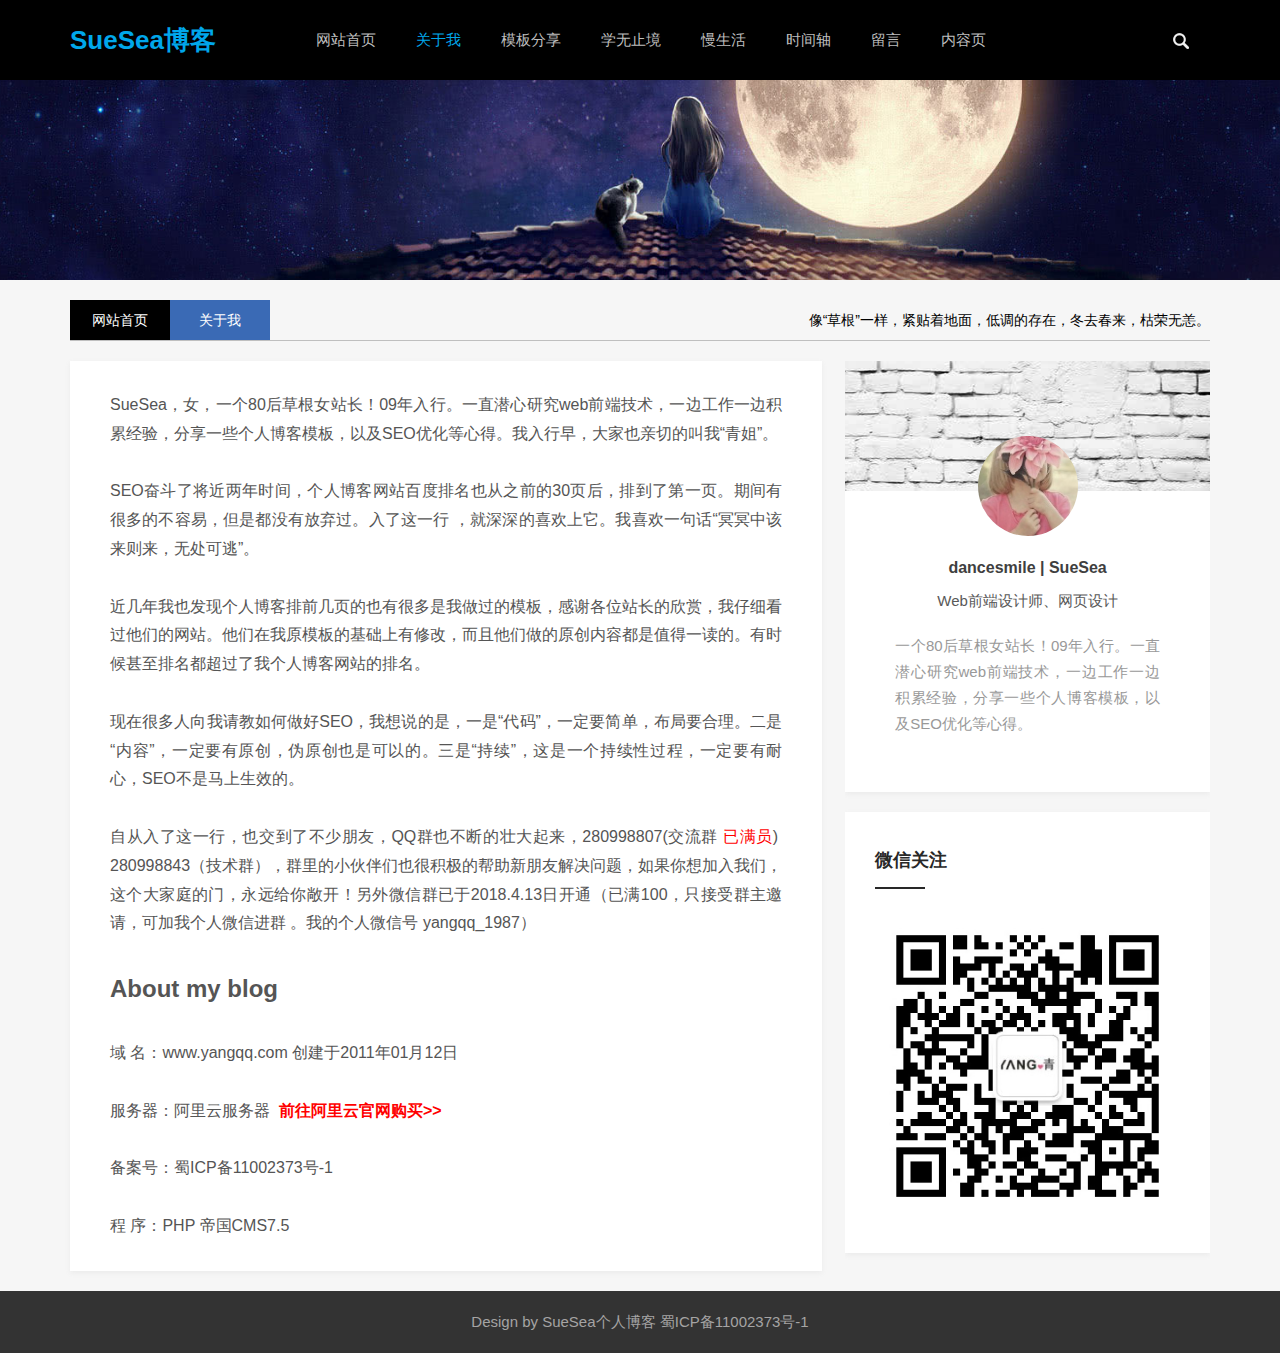
==== about.html @ 8c9ce77d "blog init" ====
<!doctype html>
<html>

<head>
    <meta charset="gbk">
    <title>������_SueSea���˲��� - һ��վ��webǰ�����֮·��Ů����Ա���˲�����վ</title>
    <meta name="keywords" content="���˲���,SueSea���˲���,���˲���ģ��,SueSea" />
    <meta name="description" content="SueSea���˲��ͣ���һ��վ��webǰ�����֮·��Ů����Ա������վ���ṩ���˲���ģ�������Դ���صĸ���ԭ����վ��" />
    <meta name="viewport" content="width=device-width, initial-scale=1.0">
    <link href="css/base.css" rel="stylesheet">
    <link href="css/index.css" rel="stylesheet">
    <link href="css/m.css" rel="stylesheet">
    <script src="js/jquery.min.js" type="text/javascript"></script>
    <script src="js/jquery.easyfader.min.js"></script>
    <script src="js/scrollReveal.js"></script>
    <script src="js/common.js"></script>
    <!--[if lt IE 9]>
<script src="js/modernizr.js"></script>
<![endif]-->
</head>

<body>
    <header>
        <!--menu begin-->
        <div class="menu">
            <nav class="nav" id="topnav">
                <h1 class="logo"><a href="http://suhhai.cn/">SueSea����</a></h1>
                <li><a href="index.html">��վ��ҳ</a> </li>
                <li><a href="about.html">������</a> </li>
                <li><a href="share.html">ģ�����</a>
                    <ul class="sub-nav">
                        <li><a href="share.html">���˲���ģ��</a></li>
                        <li><a href="share.html">����Html5ģ��</a></li>
                        <li><a href="share.html">��ҵ��վģ��</a></li>
                    </ul>
                </li>
                <li><a href="list.html">ѧ��ֹ��</a>
                    <ul class="sub-nav">
                        <li><a href="list.html">�ĵñʼ�</a></li>
                        <li><a href="list.html">CSS3|Html5</a></li>
                        <li><a href="list.html">��վ����</a></li>
                        <li><a href="list.html">�Ƽ�����</a></li>
                        <li><a href="list.html">JSʵ������</a></li>
                    </ul>
                </li>
                <li><a href="life.html">������</a>
                    <ul class="sub-nav">
                        <li><a href="life.html">�ռ�</a></li>
                        <li><a href="life.html">����</a></li>
                        <li><a href="life.html">��������</a></li>
                        <li><a href="life.html">������¼</a></li>
                    </ul>
                </li>
                <li><a href="time.html">ʱ����</a> </li>
                <li><a href="gbook.html">����</a> </li>
                <li><a href="info.html">����ҳ</a> </li>
                <!--search begin-->
                <div id="search_bar" class="search_bar">
                    <form id="searchform" action="[!--news.url--]e/search/index.php" method="post" name="searchform">
                        <input class="input" placeholder="���ѵ�ʲô��..." type="text" name="keyboard" id="keyboard">
                        <input type="hidden" name="show" value="title" />
                        <input type="hidden" name="tempid" value="1" />
                        <input type="hidden" name="tbname" value="news">
                        <input type="hidden" name="Submit" value="����" />
                        <span class="search_ico"></span>
                    </form>
                </div>
                <!--search end-->
            </nav>
        </div>
        <!--menu end-->
        <!--mnav begin-->
        <div id="mnav">
            <h2><a href="http://suhhai.cn/" class="mlogo">SueSea����</a><span class="navicon"></span></h2>
            <dl class="list_dl">
                <dt class="list_dt"> <a href="index.html">��վ��ҳ</a> </dt>
                <dt class="list_dt"> <a href="about.html">������</a> </dt>
                <dt class="list_dt"> <a href="#">ģ�����</a> </dt>
                <dd class="list_dd">
                    <ul>
                        <li><a href="share.html">���˲���ģ��</a></li>
                        <li><a href="share.html">����Html5ģ��</a></li>
                        <li><a href="share.html">��ҵ��վģ��</a></li>
                    </ul>
                </dd>
                <dt class="list_dt"> <a href="#">ѧ��ֹ��</a> </dt>
                <dd class="list_dd">
                    <ul>
                        <li><a href="list.html">�ĵñʼ�</a></li>
                        <li><a href="list.html">CSS3|Html5</a></li>
                        <li><a href="list.html">��վ����</a></li>
                        <li><a href="list.html">�Ƽ�����</a></li>
                        <li><a href="list.html">JSʵ������</a></li>
                    </ul>
                </dd>
                <dt class="list_dt"> <a href="#">������</a> </dt>
                <dd class="list_dd">
                    <ul>
                        <li><a href="life.html">�ռ�</a></li>
                        <li><a href="life.html">����</a></li>
                        <li><a href="life.html">��������</a></li>
                        <li><a href="life.html">������¼</a></li>
                    </ul>
                </dd>
                <dt class="list_dt"> <a href="time.html">ʱ����</a> </dt>
                <dt class="list_dt"> <a href="gbook.html">����</a> </dt>
            </dl>
        </div>
        <!--mnav end-->
    </header>
    <div class="pagebg ab"> </div>
    <div class="container">
        <h1 class="t_nav"><span>�񡰲ݸ���һ���������ŵ��棬�͵��Ĵ��ڣ���ȥ����������������</span><a href="/" class="n1">��վ��ҳ</a><a href="/" class="n2">������</a></h1>
        <div class="news_infos">
            <ul>
                <p>SueSea��Ů��һ��80��ݸ�Ůվ����09�����С�һֱǱ���о�webǰ�˼�����һ�߹���һ�߻��۾��飬����һЩ���˲���ģ�壬�Լ�SEO�Ż����ĵá��������磬���Ҳ���еĽ���&ldquo;���&rdquo;��<br />
                    <br /> SEO�ܶ��˽�������ʱ�䣬���˲�����վ�ٶ�����Ҳ��֮ǰ��30ҳ���ŵ��˵�һҳ���ڼ��кܶ�Ĳ����ף����Ƕ�û�з�������������һ�� ���������ϲ����������ϲ��һ�仰&ldquo;ڤڤ�и����������޴�����&rdquo;��<br />
                    <br /> ��������Ҳ���ָ��˲�����ǰ��ҳ��Ҳ�кܶ�����������ģ�壬��л��λվ�������ͣ�����ϸ�������ǵ���վ����������ԭģ��Ļ��������޸ģ�������������ԭ�����ݶ���ֵ��һ���ġ���ʱ�������������������Ҹ��˲�����վ��������
                    <br />
                    <br /> ���ںܶ�����������������SEO������˵���ǣ�һ��&ldquo;����&rdquo;��һ��Ҫ�򵥣�����Ҫ����������&ldquo;����&rdquo;��һ��Ҫ��ԭ����αԭ��Ҳ�ǿ��Եġ�����&ldquo;����&rdquo;������һ�������Թ��̣�һ��Ҫ�����ģ�SEO����������Ч�ġ�
                    <br />
                    <br /> �Դ�������һ�У�Ҳ�����˲������ѣ�QQȺҲ���ϵ�׳��������280998807(����Ⱥ <span style="color:#FF0000;">����Ա</span>)&nbsp; 280998843������Ⱥ����Ⱥ���С�����Ҳ�ܻ����İ��������ѽ�����⣬�������������ǣ�������ͥ���ţ���Զ���㳨��������΢��Ⱥ����2018.4.13�տ�ͨ������100��ֻ����Ⱥ�����룬�ɼ��Ҹ���΢�Ž�Ⱥ ���ҵĸ���΢�ź� yangqq_1987��</p>
                <br />
                <h2>About my blog</h2>
                &nbsp;
                <p>�� ����www.yangqq.com ������2011��01��12��&nbsp;</p>
                <br />
                <p>�������������Ʒ�����&nbsp;&nbsp;<a href="https://promotion.aliyun.com/ntms/act/ambassador/sharetouser.html?userCode=8smrzoqa&amp;productCode=vm" target="_blank"><span style="color:#FF0000;"><strong>ǰ�������ƹ�������&gt;&gt;</strong></span></a></p>
                <br />
                <p>�����ţ���ICP��11002373��-1</p>
                <br />
                <p>�� ��PHP �۹�CMS7.5</p>
            </ul>
        </div>
        <div class="sidebar">
            <div class="about">
                <p class="avatar"> <img src="images/avatar.jpg" alt=""> </p>
                <p class="abname">dancesmile | SueSea</p>
                <p class="abposition">Webǰ�����ʦ����ҳ���</p>
                <p class="abtext"> һ��80��ݸ�Ůվ����09�����С�һֱǱ���о�webǰ�˼�����һ�߹���һ�߻��۾��飬����һЩ���˲���ģ�壬�Լ�SEO�Ż����ĵá� </p>
            </div>
            <div class="weixin">
                <h2 class="hometitle">΢�Ź�ע</h2>
                <ul>
                    <img src="images/wx.jpg">
                </ul>
            </div>
        </div>
    </div>
    <footer>
        <p>Design by <a href="http://suhhai.cn/" target="_blank">SueSea���˲���</a> <a href="/">��ICP��11002373��-1</a></p>
    </footer>
    <a href="#" class="cd-top">Top</a>
</body>

</html>
---- css/base.css ----
@charset "gb2312";
/* css */
* { margin: 0; padding: 0 }
body { font: 15px "Microsoft YaHei", Arial, Helvetica, sans-serif; color: #555; background-color: #f6f6f6; line-height: 1.5;  }
img { border: 0; display: block }
ul, li { list-style: none; }
a { text-decoration: none; color: #555 }
a:hover { text-decoration: none; color: #00A7EB; }
.clear { clear: both; }
.blank { height: 20px; overflow: hidden; width: 100%; margin: auto; clear: both }
.blank100 { height: 100px; overflow: hidden; width: 100%; margin: auto; clear: both }
.f_l { float: left }
.f_r { float: right }
.mt20 { margin-top: 20px }
header { width: 100%; background: rgba(255,255,255,1); }
article { width: 1140px; margin: 100px auto 0; overflow: hidden }
.tophead { width: 1200px; margin: 0 auto 10px; overflow: hidden; }
header { position: fixed; top: 0; z-index: 99999 }
.container { width: 1140px; margin: 20px auto }
/*nav*/
.logo { float: left; margin-right: 80px; font-size: 26px; }
.logo a { color: #00A7EB }
.menu { height: 80px; line-height: 80px; width: 100%; background-color: #000; }
.nav { height: 80px; width: 1140px; margin: 0 auto; }
.nav li { float: left; position: relative; }
.nav li a { color: #bdbdbd; padding: 0 20px; display: inline-block; }
.nav li a:hover { color: #fff; }
.nav li .sub-nav { position: absolute; top: 80px; width: 200px; background: #FFF; left: -20px; display: none; }
.nav li .sub-nav li { clear: left; height: 35px; line-height: 35px; position: relative; width: 200px; padding: 5px 20px }
.nav li .sub-nav li a { font-size: 15px; font-weight: 400; color: #404040; line-height: 28px; }
.nav li .sub-nav li a:hover { color: #000; border-left: 2px solid #000; }
#topnav_current { color: #00A7EB; }
/*search*/
.search_bar { position: relative; margin-top: 10px; width: 0%; min-width: 60px; height: 60px; float: right; overflow: hidden; -webkit-transition: width 0.3s; -moz-transition: width 0.3s; transition: width 0.3s; -webkit-backface-visibility: hidden; }
.input { position: absolute; top: 15px; right: 0; border: none; outline: none; width: 98%; height: 30px; line-height: 30px; z-index: 10; font-size: 16px; color: #333; padding-left: 5px }
.search_ico, .search_btn { width: 60px; height: 60px; display: block; position: absolute; right: 0; top: 0; padding: 0; margin: 0; line-height: 60px; cursor: pointer; }
.search_ico { background: #000 url(../images/searchbg.png) no-repeat center; z-index: 90; }
.search_open { width: 200px; }
#show { position: absolute; padding: 20px }
/*phone  nav */
#mnav { display: none; width: 100%; position: fixed; top: 0; right: 0; }
.mlogo { color: #00A7EB; line-height: 50px; font-size: 22px; float: left; padding-left: 20px }
#mnav h2 { text-align: right; color: #fff; font-size: 18px; height: 50px; line-height: 40px; width: 100%; background: rgba(0,0,0,1) }
#mnav h2.open { text-align: right; width: 100%; }
#mnav dl { display: none; background: #000; width: 100%; padding-bottom: 40px }
#mnav .list_dt { line-height: 40px; vertical-align: top; font-size: 16px; display: block; overflow: hidden; text-align: center; border-bottom: 1px solid #464646; margin: 0 20% }
#mnav h2 .navicon { margin-right: 15px; }
.navicon { display: inline-block; position: relative; width: 30px; height: 5px; background-color: #FFFFFF; }
.navicon:before, .navicon:after { content: ''; display: block; width: 30px; height: 5px; position: absolute; background: #FFFFFF; -webkit-transition-property: margin, -webkit-transform; transition-property: margin, -webkit-transform; transition-property: margin, transform; transition-property: margin, transform, -webkit-transform; -webkit-transition-duration: 300ms; transition-duration: 300ms; }
.navicon:before { margin-top: -10px; }
.navicon:after { margin-top: 10px; }
/* open */
#mnav h2.open .navicon { background: none }/* hidden */
#mnav h2.open .navicon:before { margin-top: 0; -webkit-transform: rotate(45deg); transform: rotate(45deg); }
#mnav h2.open .navicon:after { margin-top: 0; -webkit-transform: rotate(-45deg); transform: rotate(-45deg); }
#mnav h2.open .navicon:before, #mnav h2.open .navicon:after { content: ''; display: block; width: 30px; height: 5px; position: absolute; background: #FFFFFF; -webkit-transition-property: margin, -webkit-transform; transition-property: margin, -webkit-transform; transition-property: margin, transform; transition-property: margin, transform, -webkit-transform; -webkit-transition-duration: 300ms; transition-duration: 300ms; }
#mnav .list_dt a { color: #FFF }
.list_dd { display: none; }
.list_dd ul li { text-align: center; line-height: 36px; }
.list_dd ul li a { color: #999 }
/*cd-top*/
.cd-top { display: inline-block; height: 40px; width: 40px; position: fixed; bottom: 40px; right: 10px; box-shadow: 0 0 10px rgba(0, 0, 0, 0.05);  overflow: hidden; text-indent: 100%; white-space: nowrap; background: rgba(0, 0, 0, 0.8) url(../images/top.png) no-repeat center ; visibility: hidden; opacity: 0; -webkit-transition: all 0.3s; -moz-transition: all 0.3s; transition: all 0.3s; }
.cd-top.cd-is-visible {  visibility: visible; opacity: 1; }
/*footer*/
footer { width: 100%; background: #333; color: #a5a4a4; text-align: center; padding: 20px 0; clear: both; }
footer a { color: #a5a4a4 }
/* pagelist */
.pagelist { text-align: center; color: #666; width: 100%; clear: both; margin: 20px 0; padding-top: 20px }
.pagelist a { margin: 0 2px; border: 1px solid #000; padding: 5px 10px; }
.pagelist > b { border: 1px solid #000; padding: 5px 10px; }
.curPage { font-weight: bold }
.allpage { }
---- css/index.css ----
@charset "gb2312";
.picsbox { width: 100%; overflow: hidden; position: relative; }
/*banner*/
.banner { width: 66%; overflow: hidden; float: left }
.fader { position: relative; width: 100%; padding-top: 60%; font-family: "futura", arial; overflow: hidden; }
.fader .slide { position: absolute; width: 100%; top: 0; z-index: 1; opacity: 0; height: 100%; }
.fader .slide img { width: 100%; height: 100%; }
.fader .prev, .fader .next { position: absolute; height: 80px; line-height: 55px; width: 50px; font-size: 100px; text-align: center; color: #fff; top: 50%; left: 50px; z-index: 4; margin-top: -25px; cursor: pointer; opacity: 0; transition: all 150ms; }
.fader .next { left: auto; right: 50px; }
.fader .pager_list { position: absolute; width: 100%; height: 40px; padding: 0; line-height: 40px; bottom: 0; text-align: center; z-index: 4; }
.fader .pager_list li { display: inline-block; width: 15px; height: 15px; margin: 0 7px; background: #fff; opacity: .3; text-indent: -9999px; border-radius: 999px; cursor: pointer; transition: all 150ms; }
.fader .pager_list li:hover, .fader .pager_list li.active { opacity: 1; }
.banner:hover .fader_controls .page.prev { opacity: 0.5; left: 0 }
.banner:hover .fader_controls .page.next { opacity: 0.5; right: 0 }
.imginfo { z-index: 9; position: absolute; font-size: 26px; color: #FFF; display: block; overflow: hidden; bottom: 12%; left: 0; right: 0; display: block; background: #00000061; padding: 0 40px; text-overflow: ellipsis; white-space: nowrap; overflow: hidden; }
/*toppic*/
.toppic { width: 32%; float: right; overflow: hidden; position: relative; }
.toppic li { width: 100%; background: #000; position: relative; overflow: hidden; }
.toppic li i { display: block; opacity: 0.7; -moz-transition: all .5s ease; -webkit-transition: all .5s ease; -ms-transition: all .5s ease; -o-transition: all .5s ease; transition: all .5s ease; overflow: hidden }
.toppic li i img {
    width: 100%;
    height: 216px;
}
.toppic li h2 { position: absolute; bottom: 0; left: 0; right: 0; padding: 10px 20px; color: #fff; display: block; font-weight: normal; font-size: 16px; overflow: hidden; background: rgba(0,0,0,0.7); text-overflow: ellipsis; white-space: nowrap; overflow: hidden; }
.toppic li span { position: absolute; top: 20px; left: 20px; padding: 6px 10px; background: rgba(0, 0, 0, .7); font-size: 12px; display: block; color: #FFF; border-radius: 3px; }
.toppic li:hover i { opacity: 1; }
.toppic li:last-child { margin-top: 19px }
/*blogsbox*/
.blogsbox { width: 66%; overflow: hidden; float: left }
.blogs { overflow: hidden; margin-bottom: 20px; padding: 20px; background: #FFF; -webkit-box-shadow: 0 2px 5px 0 rgba(146, 146, 146, .1); -moz-box-shadow: 0 2px 5px 0 rgba(146, 146, 146, .1); box-shadow: 0 2px 5px 0 rgba(146, 146, 146, .1); -webkit-transition: all 0.6s ease; -moz-transition: all 0.6s ease; -o-transition: all 0.6s ease; transition: all 0.6s ease; }
.blogs .blogpic { float: left; width: 30%; max-height: 170px; margin-right: 20px; display: block; overflow: hidden; }
.blogs .blogpic img { width: 100%; height: auto; -webkit-transition: all 0.6s ease; -moz-transition: all 0.6s ease; -o-transition: all 0.6s ease; transition: all 0.6s ease; margin-bottom: 10px }
.blogs .blogpic :hover img { transform: scale(1.1) }
.blogs .blogtitle { margin: 0 0 10px 0; font-size: 20px; overflow: hidden; }
.blogs .blogtitle a:hover { color: #337ab7; }
.blogs .blogtext { font-size: 14px; color: #566573; overflow: hidden; text-overflow: ellipsis; -webkit-box-orient: vertical; display: -webkit-box; -webkit-line-clamp: 3; margin-top: 20px }
.bloginfo { overflow: hidden; margin-top: 30px }
.bloginfo ul li { float: left; font-size: 12px; padding: 0 0 0 20px; margin: 0 15px 0 0; color: #748594; line-height: 1.5; display: inline-block; }
.bloginfo ul li a { color: #748594; }
.bloginfo ul li a:hover { color: #000 }
.bloginfo .author { background: url(../images/auicon.jpg) no-repeat 0 0 }
.bloginfo .lmname { background: url(../images/auicon.jpg) no-repeat top -23px left; }
.bloginfo .timer { background: url(../images/auicon.jpg) no-repeat top -44px left; }
.bloginfo .view { background: url(../images/auicon.jpg) no-repeat top -64px left; }
.bloginfo .like { background: url(../images/auicon.jpg) no-repeat top -85px left; }
/*bplist*/
.bplist { width: 100%; overflow: hidden; display: block; margin-bottom: 20px }
.bplist li { float: left; width: 32.8%; height: 174px; overflow: hidden; }
.bplist li:nth-child(2) { margin-left: 6px }
.bplist li:last-child { float: right }
.bplist li img { width: auto; min-width: 100%; height: 174px; -webkit-transition: all 0.6s ease; -moz-transition: all 0.6s ease; -o-transition: all 0.6s ease; -ms-transition: all 0.6s ease; transition: all 0.6s ease; }
.bplist li:hover img { transform: scale(1.1) }
/*bigpic*/
.bigpic { overflow: hidden; width: 100%; display: block; margin-bottom: 20px; background: #000 }
.bigpic img { width: 100%; -webkit-transition: all 0.6s ease; -moz-transition: all 0.6s ease; -o-transition: all 0.6s ease; -ms-transition: all 0.6s ease; transition: all 0.6s ease; }
.bigpic:hover img { opacity: 0.8 }
/*sidebar*/
.sidebar { width: 32%; overflow: hidden; float: right }
.sidebar div { padding: 35px 30px; margin-bottom: 20px; background: #FFF; -webkit-box-shadow: 0 2px 5px 0 rgba(146, 146, 146, .1); -moz-box-shadow: 0 2px 5px 0 rgba(146, 146, 146, .1); box-shadow: 0 2px 5px 0 rgba(146, 146, 146, .1); }
.hometitle { font-size: 18px; color: #282828; font-weight: 600; margin: 0; text-transform: uppercase; padding-bottom: 15px; margin-bottom: 25px; position: relative; }
.hometitle:after { content: ""; background-color: #282828; left: 0; width: 50px; height: 2px; bottom: 0; position: absolute; -webkit-transition: 0.5s; -moz-transition: 0.5s; -ms-transition: 0.5s; -o-transition: 0.5s; transition: 0.5s; }
.sidebar div:hover ::after { width: 70px; }
/*//////////////sidebar//////////////////*/
/* zhuanti */
.zhuanti { overflow: hidden }
.zhuanti ul { width: 100%; overflow: hidden; display: block; clear: both; }
.zhuanti li { margin: 0 0 20px 0; overflow: hidden; position: relative; }
.zhuanti li i { background: #000; display: block }
.zhuanti img { width: 100%; -moz-transition: all .5s ease; -webkit-transition: all .5s ease; -ms-transition: all .5s ease; -o-transition: all .5s ease; transition: all .5s ease; opacity: 0.5 }
.zhuanti p { position: absolute; top: 30%; left: 0; right: 0; color: #FFF; text-align: center; font-size: 15px; overflow: hidden; margin-top: 5px; padding: 0 40px; }
.zhuanti p a { color: #fff; }
.zhuanti span { width: 80px; margin: 10px auto; background: transparent; font-size: 12px; border: 1px solid #FFF; border-radius: 40px; padding: 4px 0; color: #FFF; display: block; clear: both; -webkit-transition: all .3s ease; -moz-transition: all .3s ease; -ms-transition: all .3s ease; -o-transition: all .3s ease; transition: all .3s ease; }
.zhuanti li:hover img { opacity: 0.6 }
.zhuanti li:hover span { background: #FFF; }
.zhuanti li:hover span a { color: #333 }
/*tjpic */
.tjpic { width: 100%; height: 170px; background: #000; margin-bottom: 20px; overflow: hidden; display: block; clear: both; position: relative; }
.tjpic img { width: 100%; min-height: 170px; -moz-transition: all .5s ease; -webkit-transition: all .5s ease; -ms-transition: all .5s ease; -o-transition: all .5s ease; transition: all .5s ease; }
.tjpic p { position: absolute; bottom: 0; left: 0; right: 0; padding: 10px 20px; font-size: 15px; text-overflow: ellipsis; white-space: nowrap; overflow: hidden; ; background: rgba(0,0,0,0.7); color: #fff; }
.tjpic p a { color: #fff; }
.tjpic:hover img { transform: scale(1.1) }
/*sidenews*/
.sidenews { }
.sidenews li { margin: 0 0 20px 0; overflow: hidden }
.sidenews li p { line-height: 24px; color: #888; font-size: 15px; overflow: hidden; text-overflow: ellipsis; -webkit-box-orient: vertical; display: -webkit-box; -webkit-line-clamp: 2; }
.sidenews li a { color: #48494d; }
.sidenews li a:hover { color: #00A7EB; }
.sidenews i { width: 100px; height: 75px; overflow: hidden; display: block; border: #efefef 1px solid; float: left; margin-right: 10px }
.sidenews img { height: 100%; max-height: 75px; margin: auto; -moz-transition: all .5s ease; -webkit-transition: all .5s ease; -ms-transition: all .5s ease; -o-transition: all .5s ease; transition: all .5s ease; transition: all 0.5s; }
.sidenews li:hover i img { transform: scale(1.1) }
.sidenews span { font-size: 12px; color: #9A9A9A; margin-top: 10px; display: block }
/*tags*/
.cloud { clear: both; overflow: hidden; background: #fff; margin-bottom: 20px }
.cloud ul { overflow: hidden; font-size: 14px }
.cloud ul a { line-height: 24px; height: 24px; display: block; background: #999; float: left; padding: 3px 11px; margin: 10px 10px 0 0; border-radius: 8px; -moz-transition: all .5s ease; -webkit-transition: all .5s ease; -ms-transition: all .5s ease; -o-transition: all .5s ease; transition: all .5s ease; transition: all 0.5s; color: #FFF }
.cloud ul a:nth-child(8n-7) { background: #8A9B0F }
.cloud ul a:nth-child(8n-6) { background: #EB6841 }
.cloud ul a:nth-child(8n-5) { background: #3FB8AF }
.cloud ul a:nth-child(8n-4) { background: #FE4365 }
.cloud ul a:nth-child(8n-3) { background: #FC9D9A }
.cloud ul a:nth-child(8n-2) { background: #EDC951 }
.cloud ul a:nth-child(8n-1) { background: #C8C8A9 }
.cloud ul a:nth-child(8n) { background: #83AF9B }
.cloud ul a:first-child { background: #036564 }
.cloud ul a:last-child { background: #3299BB }
.cloud ul a:hover { border-radius: 0; text-shadow: #000 1px 1px 1px }
/*links*/
.links ul { overflow: hidden }
.links ul li { line-height: 24px; margin: 0 10px 10px 0; display: block; float: left }
.links ul a:hover { text-decoration: underline; color: #000 }
/*guanzhu*/
.guanzhu ul li { font-size: 12px; margin-bottom: 10px; background: #fff; color: #525252; line-height: 40px; padding: 0 0 0 34px; border: 1px solid #DDD; border-radius: 2px; position: relative; text-overflow: ellipsis; white-space: nowrap; overflow: hidden; }
.guanzhu .sina { border: #ec3d51 1px solid; background: url(../images/gzbg.jpg) no-repeat 0 10px }
.guanzhu .tencent { border: #68a6d6 1px solid; background: url(../images/gzbg.jpg) no-repeat 0 -43px }
.guanzhu .qq { border: #2ab39a 1px solid; background: url(../images/gzbg.jpg) no-repeat 0 -98px }
.guanzhu .email { border: #12aae8 1px solid; background: url(../images/gzbg.jpg) no-repeat 0 -150px }
.guanzhu .wxgzh { border: #199872 1px solid; background: url(../images/gzbg.jpg) no-repeat 0 -200px }
.guanzhu .wx { overflow: hidden; padding: 0 }
.guanzhu .wx img { width: 100%; }
.guanzhu ul li span { float: right; text-align: center; width: 100px; -moz-transition: all .5s ease; -webkit-transition: all .5s ease; -ms-transition: all .5s ease; -o-transition: all .5s ease; transition: all .5s ease; transition: all 0.5s; }
.guanzhu .sina span { background: #ec3d51; }
.guanzhu .tencent span { background: #68a6d6; }
.guanzhu .qq span { background: #2ab39a; }
.guanzhu .email span { background: #12aae8; }
.guanzhu .wxgzh span { background: #199872; }
.guanzhu a span { color: #FFF }
.guanzhu ul li:hover span { width: 120px; }
/*gd*/
.gd { width: 300px; top: 100px; z-index: 999; position: fixed; _position: absolute; _top:expression(documentElement.scrollTop + 0 + "px");
_margin-top: 100px; }
/*content*/
.news_infos { float: left; margin-bottom: 20px; width: 66%; background: #fff; -webkit-box-shadow: 0 2px 5px 0 rgba(146, 146, 146, .1); -moz-box-shadow: 0 2px 5px 0 rgba(146, 146, 146, .1); box-shadow: 0 2px 5px 0 rgba(146, 146, 146, .1); }
.news_infos ul { padding: 30px 40px; text-align: justify; line-height: 1.8; font-size: 16px; }
h1.t_nav span { float: right; color: #000; }
h1.t_nav { border-bottom: #bfbfbf 1px solid; font-size: 14px; font-weight: normal; line-height: 40px; width: 100%; overflow: hidden; margin-bottom: 20px }
.n1, .n2 { width: 100px; display: block; text-align: center; float: left; color: #fff; }
.n1 { background: #000; }
.n2 { background: #3a6ab5; }
.sidebar .about { background: #FFF url(../images/banner.png) no-repeat top center; overflow: hidden; }
.avatar { margin: 40px auto 20px; width: 100px }
.avatar img { width: 100px; border-radius: 50% }
.abname { color: #3f3f3f; font-weight: bold; font-size: 16px; margin-bottom: 10px; text-align: center }
.abposition { color: #595959; text-align: center }
.abtext { padding: 20px 20px; color: #999; line-height: 26px; text-align: justify; }
.weixin img { width: 100% }
/*pagebg*/
.pagebg { margin-top: 80px; padding: 100px 0; text-align: center; width: 100%; }
/*pagebg.pagebg p { font-size: 36px; color: #FFF; }*/
.ab { background: url(../images/blank.jpg) no-repeat; background-size: cover; background-position: top center; }
.sh { background: url(../images/page_bg.jpg) no-repeat; background-size: cover; background-position: top center; }
.timer { background: url(../images/page_time.jpg) no-repeat; background-size: cover; background-position: top center; }
/*share*/
.share { overflow: hidden; padding-top: 10px }
.shareli { margin: 0 15px; padding-bottom: 10px }
.share ul li { width: 25%; float: left; overflow: hidden; position: relative; margin-bottom: 30px; -webkit-transition: all .3s ease; -moz-transition: all .3s ease; -ms-transition: all .3s ease; -o-transition: all .3s ease; transition: all .3s ease; }
.share ul li i { height: 200px; display: block; overflow: hidden }
.share ul li i img { height: 200px; width: auto; margin: auto }
.share ul li h2 { height: 38px; font-size: 14px; line-height: 1.4; overflow: hidden; background: #fff; padding: 15px 13px; font-weight: normal; -webkit-box-shadow: 0 5px 10px 0 rgba(146, 146, 146, .1); -moz-box-shadow: 0 5px 10px 0 rgba(146, 146, 146, .1); box-shadow: 0 5px 10px 0 rgba(146, 146, 146, .1); }
.share ul li h2 b { height: 38px; overflow: hidden; text-overflow: ellipsis; -webkit-box-orient: vertical; display: -webkit-box; -webkit-line-clamp: 2; font-weight: normal }
.share ul li:hover { transform: translateY(-6px); -webkit-transform: translateY(-6px); -moz-transform: translateY(-6px); }
.share ul li span { position: absolute; right: 30px; top: 15px; background: rgba(232, 40, 74, .8); color: #FFF; padding: 3px 8px; font-size: 12px; border-radius: 3px; }
/*timer*/
.timebox { position: relative; overflow: hidden }
.timebox li { overflow: hidden; font-size: 16px; margin: 10px 0; line-height: 44px; }
.timebox li a { background: #FFF; display: block; float: left; padding: 0 30px; position: relative; -webkit-box-shadow: 0 5px 10px 0 rgba(146, 146, 146, .1); -moz-box-shadow: 0 5px 10px 0 rgba(146, 146, 146, .1); box-shadow: 0 5px 10px 0 rgba(146, 146, 146, .1); -webkit-transition: all .5s ease; -moz-transition: all .5s ease; -ms-transition: all .5s ease; -o-transition: all .5s ease; transition: all .5s ease; }
.timebox li span { margin-right: 90px; display: block; float: left; background: #f7f7f7; height: 44px; color: #999; -webkit-transition: all .5s ease; -moz-transition: all .5s ease; -ms-transition: all .5s ease; -o-transition: all .5s ease; transition: all .5s ease; }
.timebox:before { content: ''; position: absolute; top: 0; bottom: 0; width: 3px; background: #ccc; left: 141px; margin-left: -10px; }
.timebox li a:before { right: 100%; border: solid transparent; content: " "; height: 0; width: 0; position: absolute; border-right-color: #fff; border-width: 10px; top: 10px; }
.timebox li a:after { right: 100%; /* border: solid transparent; */ content: " "; height: 5px; width: 5px; border: 2px solid #cccaca; background: #8e9baf; position: absolute; top: 16px; left: -51px; border-radius: 50%; -webkit-transition: all .5s ease; -moz-transition: all .5s ease; -ms-transition: all .5s ease; -o-transition: all .5s ease; transition: all .5s ease; }
#list, #list2 { overflow: hidden; clear: both }
.timebox li:hover a { padding-right: 60px }
.timebox li:hover a:after { background: #3a6ab5 }
.timebox li:hover span { color: #000 }
/*infosbox*/
.infosbox { float: left; width: 66%; overflow: hidden; background: #FFF; }
.newsview { padding: 0 30px }
.intitle { line-height: 40px; height: 40px; font-size: 14px; ; border-bottom: #000 2px solid; }
.intitle a { font-weight: normal; }
.news_title { font-size: 24px; font-weight: normal; padding: 30px 0 0 0; color: #333; }
.news_author { width: 100%; color: #999; line-height: 18px; }
.news_author span { margin-right: 10px; padding-left: 20px }
.au01 { background: url(../images/author2.png) no-repeat left center }
.au02 { background: url(../images/date.png) no-repeat left center }
.au03 b { color: #333; padding: 0 5px }
.au04 { font-weight: normal; }
.news_about { color: #888888; border: 1px solid #F3F3F3; padding: 10px; margin: 20px auto 15px auto; line-height: 23px; background: none repeat 0 0 #F6F6F6; }
.news_about strong { color: #38485A; font-weight: 400 !important; font-size: 13px; padding-right: 8px; }
.news_content { line-height: 24px; font-size: 14px; }
.news_content p { overflow: hidden; padding-bottom: 4px; padding-top: 6px; word-wrap: break-word; }
.tags a { background: #F4650E; padding: 3px 8px; margin: 0 5px 0 0; color: #fff; }
.tags { margin: 30px 0; }
.infosbox .news_con { line-height: 1.8; font-size: 16px; text-align: justify; }
.infosbox .news_con p { margin-bottom: 25x }
.infosbox .news_con img { max-width: 650px; height: auto; }
.infosbox .share { padding: 20px; }
.nextinfo { line-height: 24px; width: 100%; background: #FFF; border-radius: 10px; overflow: hidden; margin: 20px 0 }
.nextinfo p { padding: 4px 10px; border-radius: 5px; }
.nextinfo a:hover { color: #000; text-decoration: underline }
.diggit { float:left; width: 140px; margin: auto; background: #E2523A url(../images/dzbg.jpg) no-repeat center left 10px; color: #fff; box-shadow: 1px 2px 6px 0px rgba(0,0,0,.2); border-radius: 3px; line-height: 40px; text-align: center; padding-left: 20px;margin-left: 20%; }
.diggit a { color: #fff; }
#diggnum { margin: 5px; }
.otherlink, .xzsm, .ffsm { width: 100%; background: #FFF; border-radius: 10px; overflow: hidden; margin: 20px 0 }
.otherlink h2 { border-bottom: #000 2px solid; line-height: 40px; font-size: 14px; background: url(../images/5794.png) left 10px center no-repeat; padding-left: 40px; color: #000 }
.otherlink ul { margin: 10px 0 }
.otherlink li { line-height: 24px; height: 24px; display: block; width: 290px; float: left; overflow: hidden; margin-right: 30px; padding-left: 10px; }
.otherlink li a:hover { text-decoration: underline; color: #000 }
.news_pl { margin: 10px 0; width: 100%; background: #FFF; border-radius: 10px; overflow: hidden; margin: 20px 0 }
.news_pl h2 { background: url(../images/newsbg03.png) no-repeat left 10px center; border-bottom: #000 2px solid; line-height: 40px; font-size: 14px; padding-left: 30px; color: #000 }
.xzsm ul, .ffsm ul { padding: 20px; line-height: 24px; border-top: 6px solid #a6b5c5; }
.bt-blue { display: block; line-height: 40px; height: 40px; background: #1e8ec5; width: 100px; text-align: center; }
.bt-blue a { color: #fff }
.gbko { padding: 10px; background: #fff; }
.ad { overflow: hidden }
.ad img { width: 100% }
.leftbox { width: 70%; float: left; overflow: hidden; }
.rightbox { width: 28%; float: right; overflow: hidden; }
.aboutme { overflow: hidden; background: #fff; }
.ab_con { line-height: 30px; padding: 10px; }
.ab_con p { background: #f6f6f6; margin: 5px 0; padding-left: 10px; border-radius: 5px; text-shadow: rgba(255, 255, 255, 0.3) 0px 1px 0px; }
.ab_box .avatar { width: 100px; height: 100px; overflow: hidden; border-radius: 50px; margin: 10px auto 0; }
.ab_box .avatar img { width: 100px; height: 100px }
.ab_box .news_infos { padding: 30px 0 }
.meandblog { padding: 20px; border-radius: 10px; overflow: hidden; margin: 0 0 20px 0; }
.meandblog li { background: #f1f1f1; line-height: 30px; margin: 5px 0; padding: 0 0 0 10px; border-radius: 10px; border-top: 2px solid #e2e2e2; text-shadow: #eae7e7 0px 0px 1px; }
.meandblog li a:hover { color: #000 }
/*money*/
.dasbox{ width:130px; float:left; margin-left:40px;background: url(../images/dsbz.jpg) no-repeat left 20px center #E2523A ;
    
    box-shadow: 1px 2px 6px 0px rgba(0,0,0,.2);
    border-radius: 3px;
    line-height: 40px; padding-left:10px;
    text-align: center; 
   }
.hide_box { z-index: 999; filter: alpha(opacity=50); background: #666; opacity: 0.5; -moz-opacity: 0.5; left: 0; top: 0; height: 99%; width: 100%; position: fixed; display: none; }
.shang_box { width: 430px; padding: 40px 10px; background: #fff url(../images/tbg.jpg) no-repeat left top 30px; ; border-radius: 10px; position: fixed; z-index: 1000; left: 50%; top: 50%; margin-left: -280px; margin-top: -280px; border: 1px dotted #dedede; display: none; }
.shang_box img { border: none; border-width: 0; }
.dasbox a{color: #fff; }
.shang_close { float: right; display: inline-block; }
.shang_tit { width: 100%; height: 70px; text-align: center; line-height: 70px; }
.shang_tit p { color: #a3a3a3; text-align: center; font-size: 16px; }
.shang_payimg { width: 140px; padding: 10px; border: 6px solid #EA5F00; margin: 0 auto; border-radius: 3px; height: 140px; }
.shang_payimg img { display: block; text-align: center; width: 140px; height: 140px; }
.pay_explain { text-align: center; margin: 10px auto; font-size: 12px; color: #545454; }
.radiobox { width: 16px; height: 16px; background: url(../images/radio2.jpg); display: block; float: left; margin-top: 5px; margin-right: 14px; }
.checked .radiobox { background: url(../images/radio1.jpg); }
.shang_payselect { text-align: center; margin: 0 auto; margin-top: 40px; cursor: pointer; height: 60px; width: 280px; }
.shang_payselect .pay_item { display: inline-block; margin-right: 10px; float: left; }
.shang_payselect img { float: left }
---- css/m.css ----
@charset "gb2312";
@media screen and (min-width: 1024px) and (max-width: 1199px) {
header { width: 100%; margin: auto; }
.nav { width: 90% }
.nav li a { padding: 0 15px }
.search_bar { display: none }
article { width: 90%; margin: 100px auto 0 }
.fader { padding-top: 0; height: 360px }
.imginfo { bottom: 15% }
.toppic li i img { height: 170px; }
.gd { width: 230px }
.container { width: 90%; margin: 20px auto; }
.share ul li i { }
}
@media screen and (min-width: 960px) and (max-width: 1023px) {
header { width: 100%; margin: auto; }
.nav { width: 90% }
.nav li a { padding: 0 15px }
.search_bar { display: none }
article { width: 90%; margin: 100px auto 0 }
.fader { padding-top: 0; height: 337px }
.imginfo { bottom: 15% }
.toppic li i img { height: 160px; }
.gd { width: 220px }
.zhuanti p { top: 20% }
.container { width: 90%; margin: 20px auto; }
.share ul li i { }
.timebox li:hover a { padding: 0 30px }
}
@media screen and (min-width: 768px) and (max-width: 959px) {
header, .blogsbox { width: 100%; margin: auto; }
.menu { width: 90%; display: none; }
#mnav { display: block; z-index: 99999;  }
.search_bar { display: none }
article { width: 90%; margin: 70px auto 0 }
.imginfo { bottom: 17% }
.fader { padding-top: 0; height: 279px }
.toppic li i img { height: 130px; }
.sidebar { display: none }
.imginfo { font-size: 22px }
.news_infos { width: 100% }
.container { width: 90%; margin: 20px auto; }
.shareli { margin: 0 5px; }
.share ul li i { height: 150px }
.share ul li h2 { padding: 15px 5px; }
h1.t_nav span { display: none }
.timebox li { font-size: 15px }
.timebox li span { margin-right: 30px }
.timebox:before { left: 100px; }
.timebox li a:after { left: -26px }
.timebox li:hover a { padding: 0 30px }
.infosbox { width: 100% }
.pagebg {margin-top: 50px;}
}
 @media only screen and (min-width: 480px) and (max-width: 767px) {
header, .blogsbox, .banner { width: 100%; margin: auto; }
.menu { width: 90%; display: none; }
#mnav { display: block; z-index: 99999; }
.search_bar, .toppic { display: none }
article { width: 90%; margin: 70px auto 0 }
.bloginfo { width: 100%; clear: both }
.blogs .blogpic { width: 30%; height: auto }
.fader { padding-top: 50%; width: 100% }
.imginfo { font-size: 20px; bottom: 20%; }
.bloginfo ul li { margin-right: 10px }
.bplist li img { height: 100px }
.bplist li { height: 100px }
.bigpic img { height: auto }
.blogs .blogtext { margin-top: 10px; }
.bplist li:nth-child(2) { margin-left: 3px; }
.sidebar { display: none }
.news_infos { width: 100% }
h1.t_nav span { display: none }
.container { width: 90%; margin: 20px auto; }
.share ul li { width: 50% }
.share ul li i { height: 150px }
.shareli { margin: 0 15px; }
.share ul li h2 { padding: 15px 15px; }
.timebox li { font-size: 15px }
.timebox li span { display: none }
.timebox:before { display: none }
.timebox li:hover a { padding: 0 30px }
.infosbox { width: 100% }
.pagebg {margin-top: 50px;}
.diggit{ float:none; margin-left: auto;}
.dasbox{ display:none}
}
@media only screen and (max-width: 479px) {
header, .blogsbox, .banner { width: 100%; margin: auto; }
.menu { width: 90%; display: none; }
#mnav { display: block; z-index: 99999;  }
.search_bar, .toppic { display: none }
article { width: 90%; margin: 70px auto 0 }
.imginfo { font-size: 18px; bottom: 22%; }
.bloginfo { width: 100%; clear: both; }
.blogs .blogpic { width: 100%; height: auto; margin-bottom: 10px }
.fader { padding-top: 60%; width: 100% }
.bloginfo ul li { margin-right: 10px }
.bplist li img { height: 100px }
.bplist li { height: 100px }
.bigpic img { height: auto }
.blogs .blogtext { width: 100%; }
.bloginfo ul li { background-image: none }
.bloginfo .author, .bloginfo .lmname { display: none }
.bplist li:nth-child(2) { margin: 0 0 0 2px }
.sidebar { display: none }
.news_infos { width: 100% }
h1.t_nav span { display: none }
.container { width: 90%; margin: 20px auto; }
.share ul li { width: 50% }
.share ul li i { height: 150px }
.shareli { margin: 0 3%; }
.share ul li h2 { padding: 15px 15px; }
footer p { padding: 0 30px }
.timebox li { font-size: 15px }
.timebox li span { display: none }
.timebox:before { display: none }
.timebox li:hover a { padding: 0 30px }
.infosbox { width: 100% }
.pagebg {margin-top: 50px;}
.diggit{ float:none; margin-left: auto;}
.dasbox{ display:none}
}
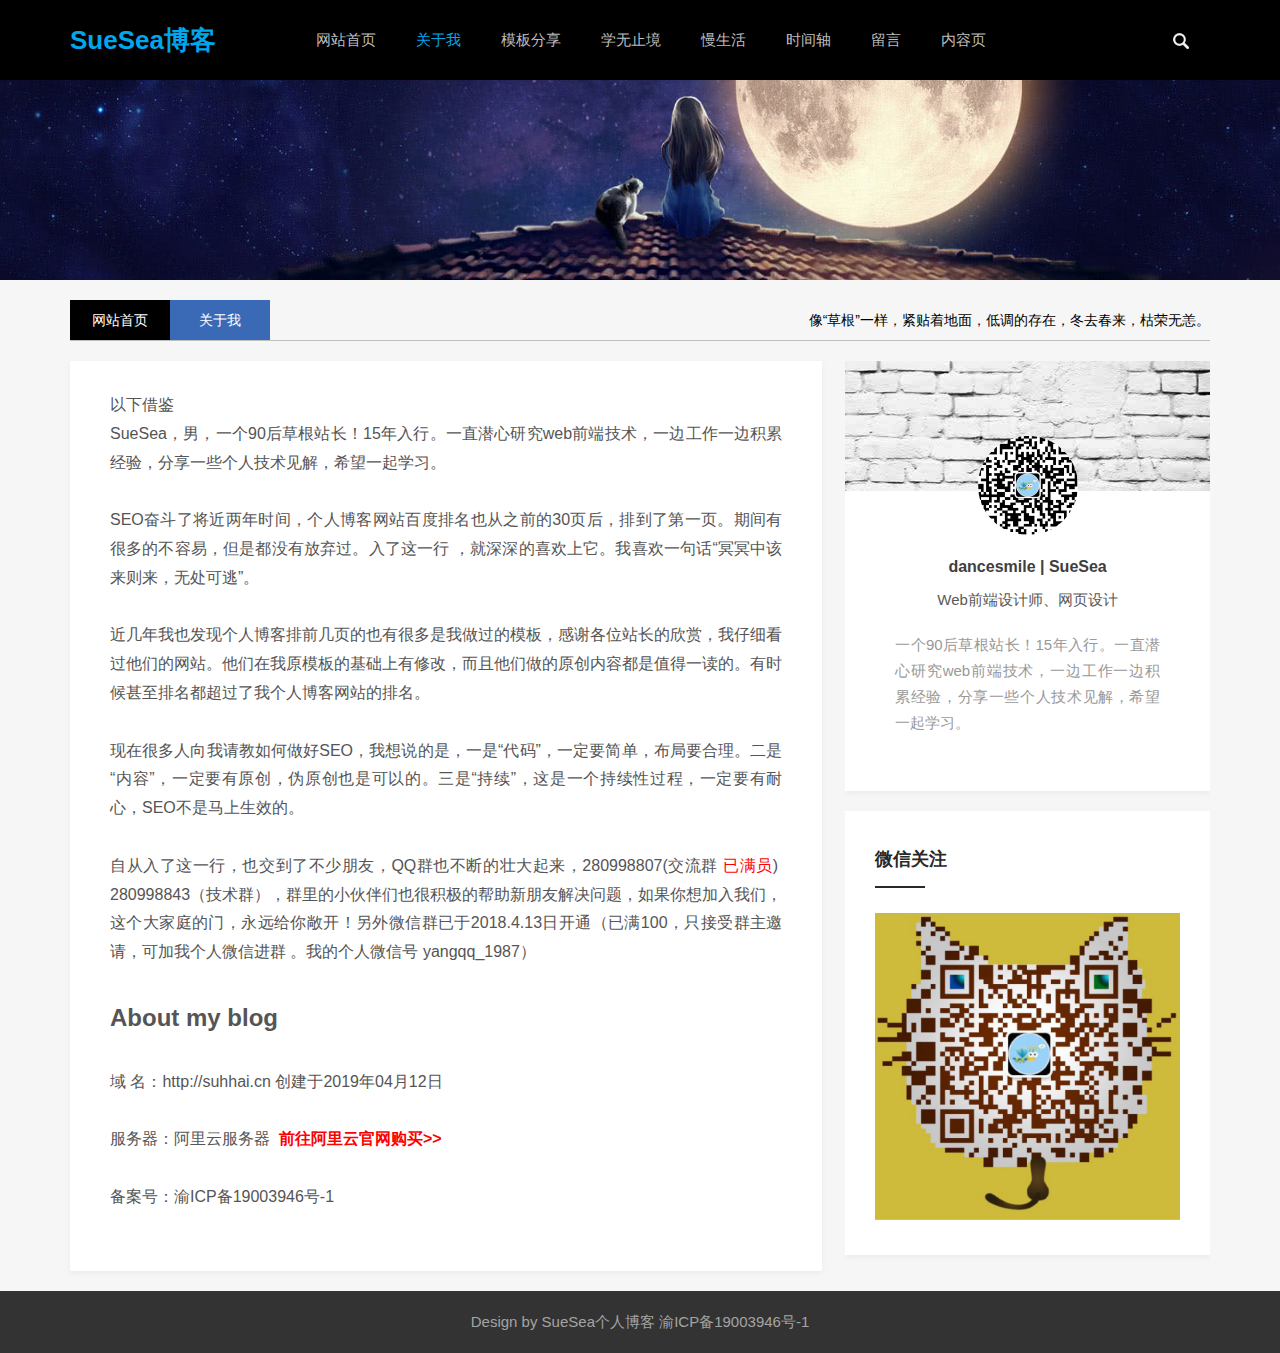
==== commit 89299b8f: "代码提交 Signed-off-by: 苏红海 <suhonghai@01home.com>" ====
--- a/about.html
+++ b/about.html
@@ -3,7 +3,7 @@
 
 <head>
     <meta charset="gbk">
-    <title>������_SueSea���˲��� - һ��վ��webǰ�����֮·��Ů����Ա���˲�����վ</title>
+    <title>������_SueSea���˲���</title>
     <meta name="keywords" content="���˲���,SueSea���˲���,���˲���ģ��,SueSea" />
     <meta name="description" content="SueSea���˲��ͣ���һ��վ��webǰ�����֮·��Ů����Ա������վ���ṩ���˲���ģ�������Դ���صĸ���ԭ����վ��" />
     <meta name="viewport" content="width=device-width, initial-scale=1.0">
@@ -113,7 +113,8 @@
         <h1 class="t_nav"><span>�񡰲ݸ���һ���������ŵ��棬�͵��Ĵ��ڣ���ȥ����������������</span><a href="/" class="n1">��վ��ҳ</a><a href="/" class="n2">������</a></h1>
         <div class="news_infos">
             <ul>
-                <p>SueSea��Ů��һ��80��ݸ�Ůվ����09�����С�һֱǱ���о�webǰ�˼�����һ�߹���һ�߻��۾��飬����һЩ���˲���ģ�壬�Լ�SEO�Ż����ĵá��������磬���Ҳ���еĽ���&ldquo;���&rdquo;��<br />
+                <p>���½��</p>
+                <p>SueSea���У�һ��90��ݸ�վ����15�����С�һֱǱ���о�webǰ�˼�����һ�߹���һ�߻��۾��飬����һЩ���˼������⣬ϣ��һ��ѧϰ��<br />
                     <br /> SEO�ܶ��˽�������ʱ�䣬���˲�����վ�ٶ�����Ҳ��֮ǰ��30ҳ���ŵ��˵�һҳ���ڼ��кܶ�Ĳ����ף����Ƕ�û�з�������������һ�� ���������ϲ����������ϲ��һ�仰&ldquo;ڤڤ�и����������޴�����&rdquo;��<br />
                     <br /> ��������Ҳ���ָ��˲�����ǰ��ҳ��Ҳ�кܶ�����������ģ�壬��л��λվ�������ͣ�����ϸ�������ǵ���վ����������ԭģ��Ļ��������޸ģ�������������ԭ�����ݶ���ֵ��һ���ġ���ʱ�������������������Ҹ��˲�����վ��������
                     <br />
@@ -123,13 +124,13 @@
                 <br />
                 <h2>About my blog</h2>
                 &nbsp;
-                <p>�� ����www.yangqq.com ������2011��01��12��&nbsp;</p>
+                <p>�� ����http://suhhai.cn ������2019��04��12��&nbsp;</p>
                 <br />
                 <p>�������������Ʒ�����&nbsp;&nbsp;<a href="https://promotion.aliyun.com/ntms/act/ambassador/sharetouser.html?userCode=8smrzoqa&amp;productCode=vm" target="_blank"><span style="color:#FF0000;"><strong>ǰ�������ƹ�������&gt;&gt;</strong></span></a></p>
                 <br />
-                <p>�����ţ���ICP��11002373��-1</p>
+                <p>�����ţ���ICP��19003946��-1</p>
                 <br />
-                <p>�� ��PHP �۹�CMS7.5</p>
+                <!-- <p>�� ��PHP �۹�CMS7.5</p> -->
             </ul>
         </div>
         <div class="sidebar">
@@ -137,7 +138,7 @@
                 <p class="avatar"> <img src="images/avatar.jpg" alt=""> </p>
                 <p class="abname">dancesmile | SueSea</p>
                 <p class="abposition">Webǰ�����ʦ����ҳ���</p>
-                <p class="abtext"> һ��80��ݸ�Ůվ����09�����С�һֱǱ���о�webǰ�˼�����һ�߹���һ�߻��۾��飬����һЩ���˲���ģ�壬�Լ�SEO�Ż����ĵá� </p>
+                <p class="abtext"> һ��90��ݸ�վ����15�����С�һֱǱ���о�webǰ�˼�����һ�߹���һ�߻��۾��飬����һЩ���˼������⣬ϣ��һ��ѧϰ�� </p>
             </div>
             <div class="weixin">
                 <h2 class="hometitle">΢�Ź�ע</h2>
@@ -148,7 +149,7 @@
         </div>
     </div>
     <footer>
-        <p>Design by <a href="http://suhhai.cn/" target="_blank">SueSea���˲���</a> <a href="/">��ICP��11002373��-1</a></p>
+        <p>Design by <a href="http://suhhai.cn/" target="_blank">SueSea���˲���</a> <a href="/">��ICP��19003946��-1</a></p>
     </footer>
     <a href="#" class="cd-top">Top</a>
 </body>
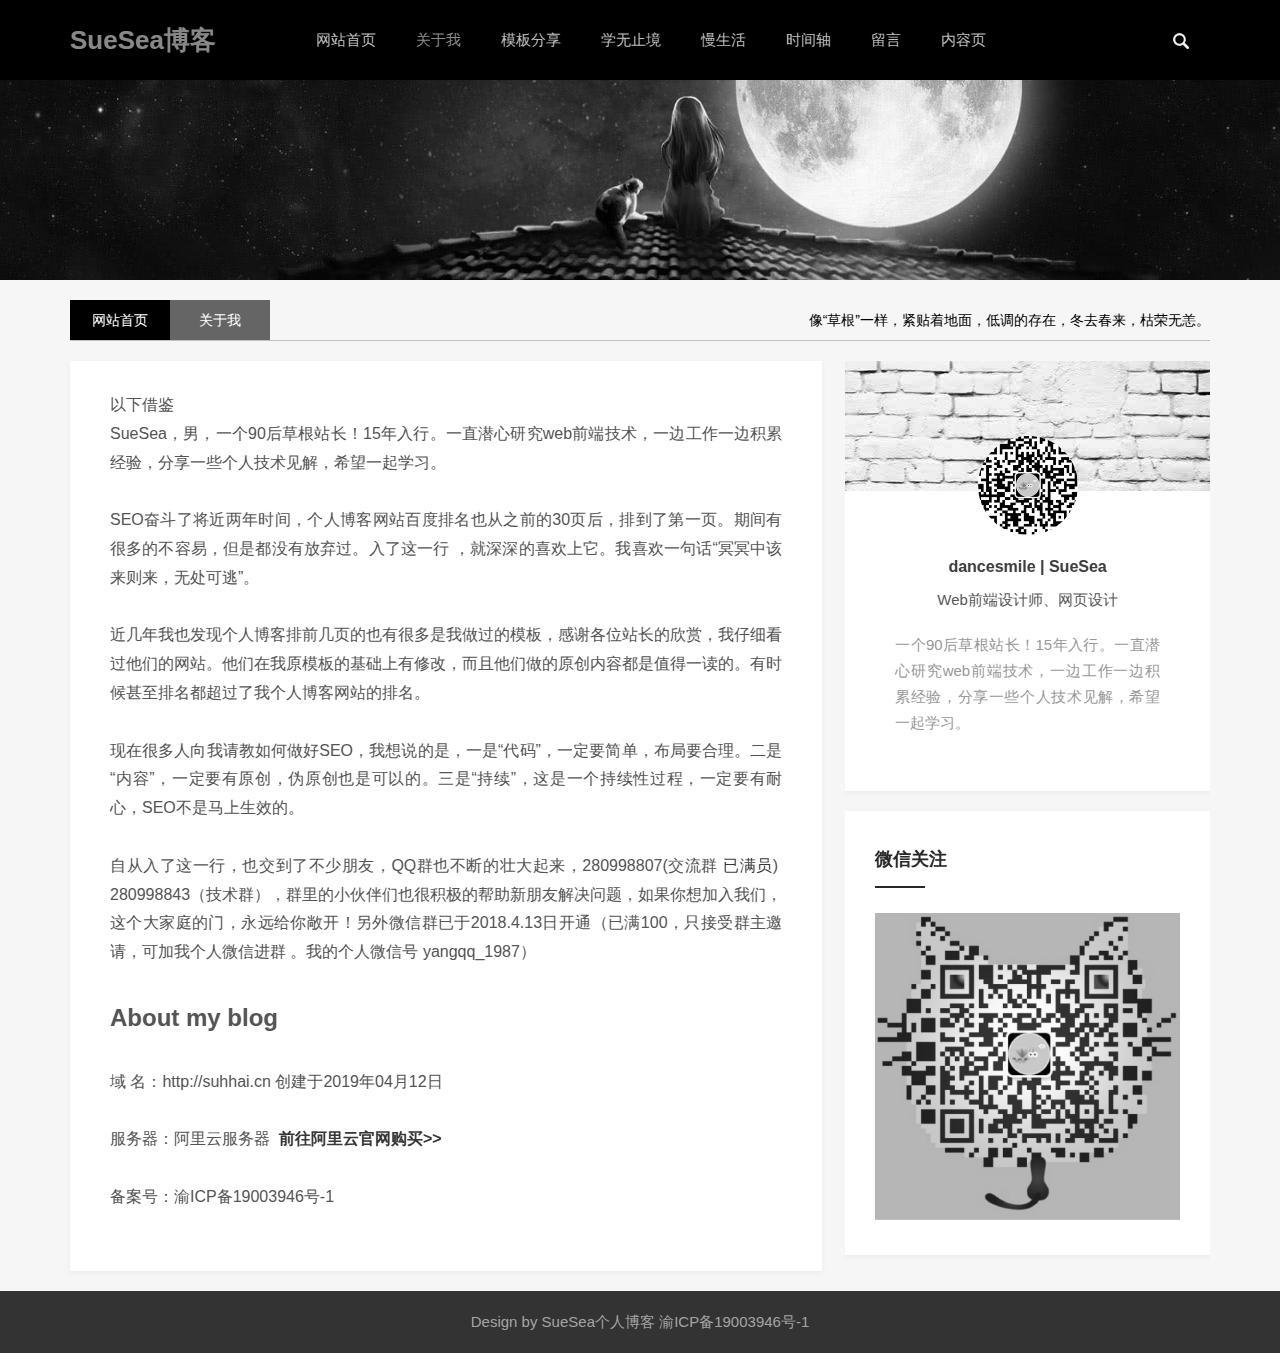
==== commit b548560d: "ico图标" ====
--- a/about.html
+++ b/about.html
@@ -7,6 +7,7 @@
     <meta name="keywords" content="���˲���,SueSea���˲���,���˲���ģ��,SueSea" />
     <meta name="description" content="SueSea���˲��ͣ���һ��վ��webǰ�����֮·��Ů����Ա������վ���ṩ���˲���ģ�������Դ���صĸ���ԭ����վ��" />
     <meta name="viewport" content="width=device-width, initial-scale=1.0">
+    <link rel="shortcut icon" href="favicon.ico" type="image/x-icon">
     <link href="css/base.css" rel="stylesheet">
     <link href="css/index.css" rel="stylesheet">
     <link href="css/m.css" rel="stylesheet">
@@ -110,23 +111,31 @@
     </header>
     <div class="pagebg ab"> </div>
     <div class="container">
-        <h1 class="t_nav"><span>�񡰲ݸ���һ���������ŵ��棬�͵��Ĵ��ڣ���ȥ����������������</span><a href="/" class="n1">��վ��ҳ</a><a href="/" class="n2">������</a></h1>
+        <h1 class="t_nav"><span>�񡰲ݸ���һ���������ŵ��棬�͵��Ĵ��ڣ���ȥ����������������</span><a href="/" class="n1">��վ��ҳ</a><a href="/"
+                class="n2">������</a></h1>
         <div class="news_infos">
             <ul>
                 <p>���½��</p>
                 <p>SueSea���У�һ��90��ݸ�վ����15�����С�һֱǱ���о�webǰ�˼�����һ�߹���һ�߻��۾��飬����һЩ���˼������⣬ϣ��һ��ѧϰ��<br />
-                    <br /> SEO�ܶ��˽�������ʱ�䣬���˲�����վ�ٶ�����Ҳ��֮ǰ��30ҳ���ŵ��˵�һҳ���ڼ��кܶ�Ĳ����ף����Ƕ�û�з�������������һ�� ���������ϲ����������ϲ��һ�仰&ldquo;ڤڤ�и����������޴�����&rdquo;��<br />
-                    <br /> ��������Ҳ���ָ��˲�����ǰ��ҳ��Ҳ�кܶ�����������ģ�壬��л��λվ�������ͣ�����ϸ�������ǵ���վ����������ԭģ��Ļ��������޸ģ�������������ԭ�����ݶ���ֵ��һ���ġ���ʱ�������������������Ҹ��˲�����վ��������
+                    <br /> SEO�ܶ��˽�������ʱ�䣬���˲�����վ�ٶ�����Ҳ��֮ǰ��30ҳ���ŵ��˵�һҳ���ڼ��кܶ�Ĳ����ף����Ƕ�û�з�������������һ��
+                    ���������ϲ����������ϲ��һ�仰&ldquo;ڤڤ�и����������޴�����&rdquo;��<br />
                     <br />
-                    <br /> ���ںܶ�����������������SEO������˵���ǣ�һ��&ldquo;����&rdquo;��һ��Ҫ�򵥣�����Ҫ����������&ldquo;����&rdquo;��һ��Ҫ��ԭ����αԭ��Ҳ�ǿ��Եġ�����&ldquo;����&rdquo;������һ�������Թ��̣�һ��Ҫ�����ģ�SEO����������Ч�ġ�
+                    ��������Ҳ���ָ��˲�����ǰ��ҳ��Ҳ�кܶ�����������ģ�壬��л��λվ�������ͣ�����ϸ�������ǵ���վ����������ԭģ��Ļ��������޸ģ�������������ԭ�����ݶ���ֵ��һ���ġ���ʱ�������������������Ҹ��˲�����վ��������
                     <br />
-                    <br /> �Դ�������һ�У�Ҳ�����˲������ѣ�QQȺҲ���ϵ�׳��������280998807(����Ⱥ <span style="color:#FF0000;">����Ա</span>)&nbsp; 280998843������Ⱥ����Ⱥ���С�����Ҳ�ܻ����İ��������ѽ�����⣬�������������ǣ�������ͥ���ţ���Զ���㳨��������΢��Ⱥ����2018.4.13�տ�ͨ������100��ֻ����Ⱥ�����룬�ɼ��Ҹ���΢�Ž�Ⱥ ���ҵĸ���΢�ź� yangqq_1987��</p>
+                    <br />
+                    ���ںܶ�����������������SEO������˵���ǣ�һ��&ldquo;����&rdquo;��һ��Ҫ�򵥣�����Ҫ����������&ldquo;����&rdquo;��һ��Ҫ��ԭ����αԭ��Ҳ�ǿ��Եġ�����&ldquo;����&rdquo;������һ�������Թ��̣�һ��Ҫ�����ģ�SEO����������Ч�ġ�
+                    <br />
+                    <br /> �Դ�������һ�У�Ҳ�����˲������ѣ�QQȺҲ���ϵ�׳��������280998807(����Ⱥ <span style="color:#FF0000;">����Ա</span>)&nbsp;
+                    280998843������Ⱥ����Ⱥ���С�����Ҳ�ܻ����İ��������ѽ�����⣬�������������ǣ�������ͥ���ţ���Զ���㳨��������΢��Ⱥ����2018.4.13�տ�ͨ������100��ֻ����Ⱥ�����룬�ɼ��Ҹ���΢�Ž�Ⱥ
+                    ���ҵĸ���΢�ź� yangqq_1987��</p>
                 <br />
                 <h2>About my blog</h2>
                 &nbsp;
                 <p>�� ����http://suhhai.cn ������2019��04��12��&nbsp;</p>
                 <br />
-                <p>�������������Ʒ�����&nbsp;&nbsp;<a href="https://promotion.aliyun.com/ntms/act/ambassador/sharetouser.html?userCode=8smrzoqa&amp;productCode=vm" target="_blank"><span style="color:#FF0000;"><strong>ǰ�������ƹ�������&gt;&gt;</strong></span></a></p>
+                <p>�������������Ʒ�����&nbsp;&nbsp;<a
+                        href="https://promotion.aliyun.com/ntms/act/ambassador/sharetouser.html?userCode=8smrzoqa&amp;productCode=vm"
+                        target="_blank"><span style="color:#FF0000;"><strong>ǰ�������ƹ�������&gt;&gt;</strong></span></a></p>
                 <br />
                 <p>�����ţ���ICP��19003946��-1</p>
                 <br />
@@ -149,7 +158,8 @@
         </div>
     </div>
     <footer>
-        <p>Design by <a href="http://suhhai.cn/" target="_blank">SueSea���˲���</a> <a href="/">��ICP��19003946��-1</a></p>
+        <p>Design by <a href="http://suhhai.cn/" target="_blank">SueSea���˲���</a> <a target="_blank"
+                href="https://beian.miit.gov.cn">��ICP��19003946��-1</a></p>
     </footer>
     <a href="#" class="cd-top">Top</a>
 </body>
--- a/css/base.css
+++ b/css/base.css
@@ -1,6 +1,7 @@
 @charset "gb2312";
 /* css */
 * { margin: 0; padding: 0 }
+html {-webkit-filter: grayscale(100%);filter: grayscale(100%);}
 body { font: 15px "Microsoft YaHei", Arial, Helvetica, sans-serif; color: #555; background-color: #f6f6f6; line-height: 1.5;  }
 img { border: 0; display: block }
 ul, li { list-style: none; }
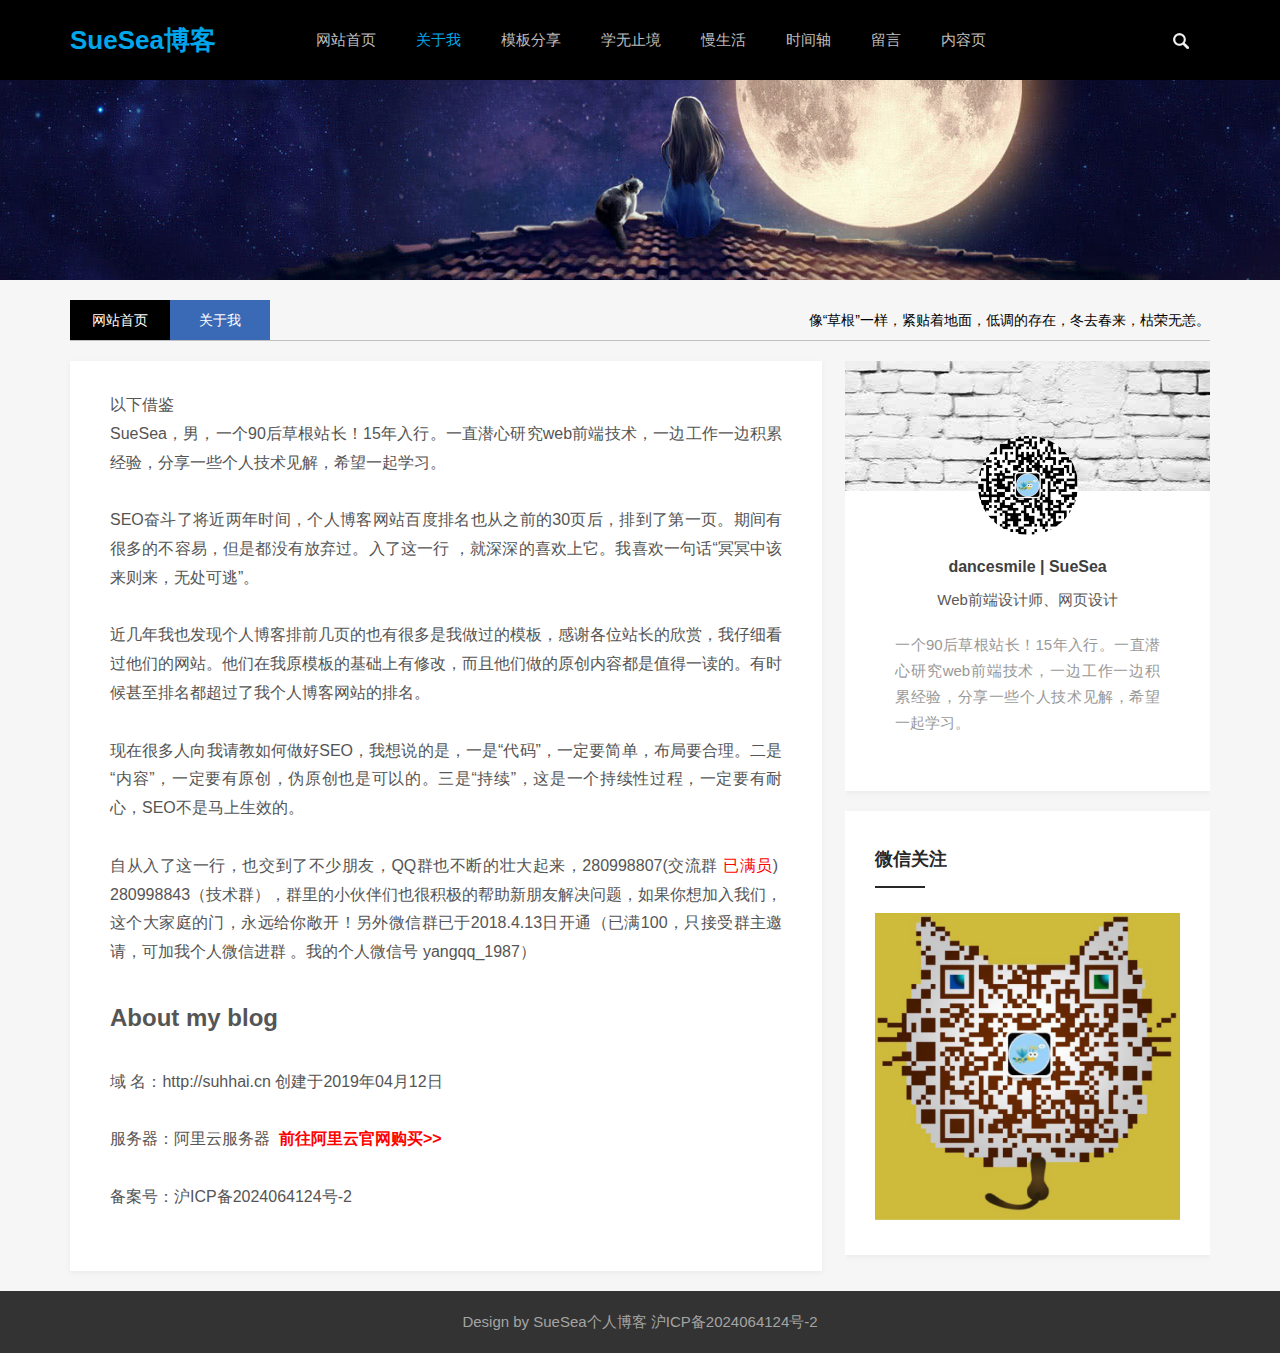
==== commit f7768f4e: "更换备案信息" ====
--- a/about.html
+++ b/about.html
@@ -137,7 +137,7 @@
                         href="https://promotion.aliyun.com/ntms/act/ambassador/sharetouser.html?userCode=8smrzoqa&amp;productCode=vm"
                         target="_blank"><span style="color:#FF0000;"><strong>ǰ�������ƹ�������&gt;&gt;</strong></span></a></p>
                 <br />
-                <p>�����ţ���ICP��19003946��-1</p>
+                <p>�����ţ���ICP��2024064124��-2</p>
                 <br />
                 <!-- <p>�� ��PHP �۹�CMS7.5</p> -->
             </ul>
@@ -159,7 +159,7 @@
     </div>
     <footer>
         <p>Design by <a href="http://suhhai.cn/" target="_blank">SueSea���˲���</a> <a target="_blank"
-                href="https://beian.miit.gov.cn">��ICP��19003946��-1</a></p>
+                href="https://beian.miit.gov.cn">��ICP��2024064124��-2</a></p>
     </footer>
     <a href="#" class="cd-top">Top</a>
 </body>
--- a/css/base.css
+++ b/css/base.css
@@ -1,7 +1,7 @@
 @charset "gb2312";
 /* css */
 * { margin: 0; padding: 0 }
-html {-webkit-filter: grayscale(100%);filter: grayscale(100%);}
+/* html {-webkit-filter: grayscale(100%);filter: grayscale(100%);} */
 body { font: 15px "Microsoft YaHei", Arial, Helvetica, sans-serif; color: #555; background-color: #f6f6f6; line-height: 1.5;  }
 img { border: 0; display: block }
 ul, li { list-style: none; }
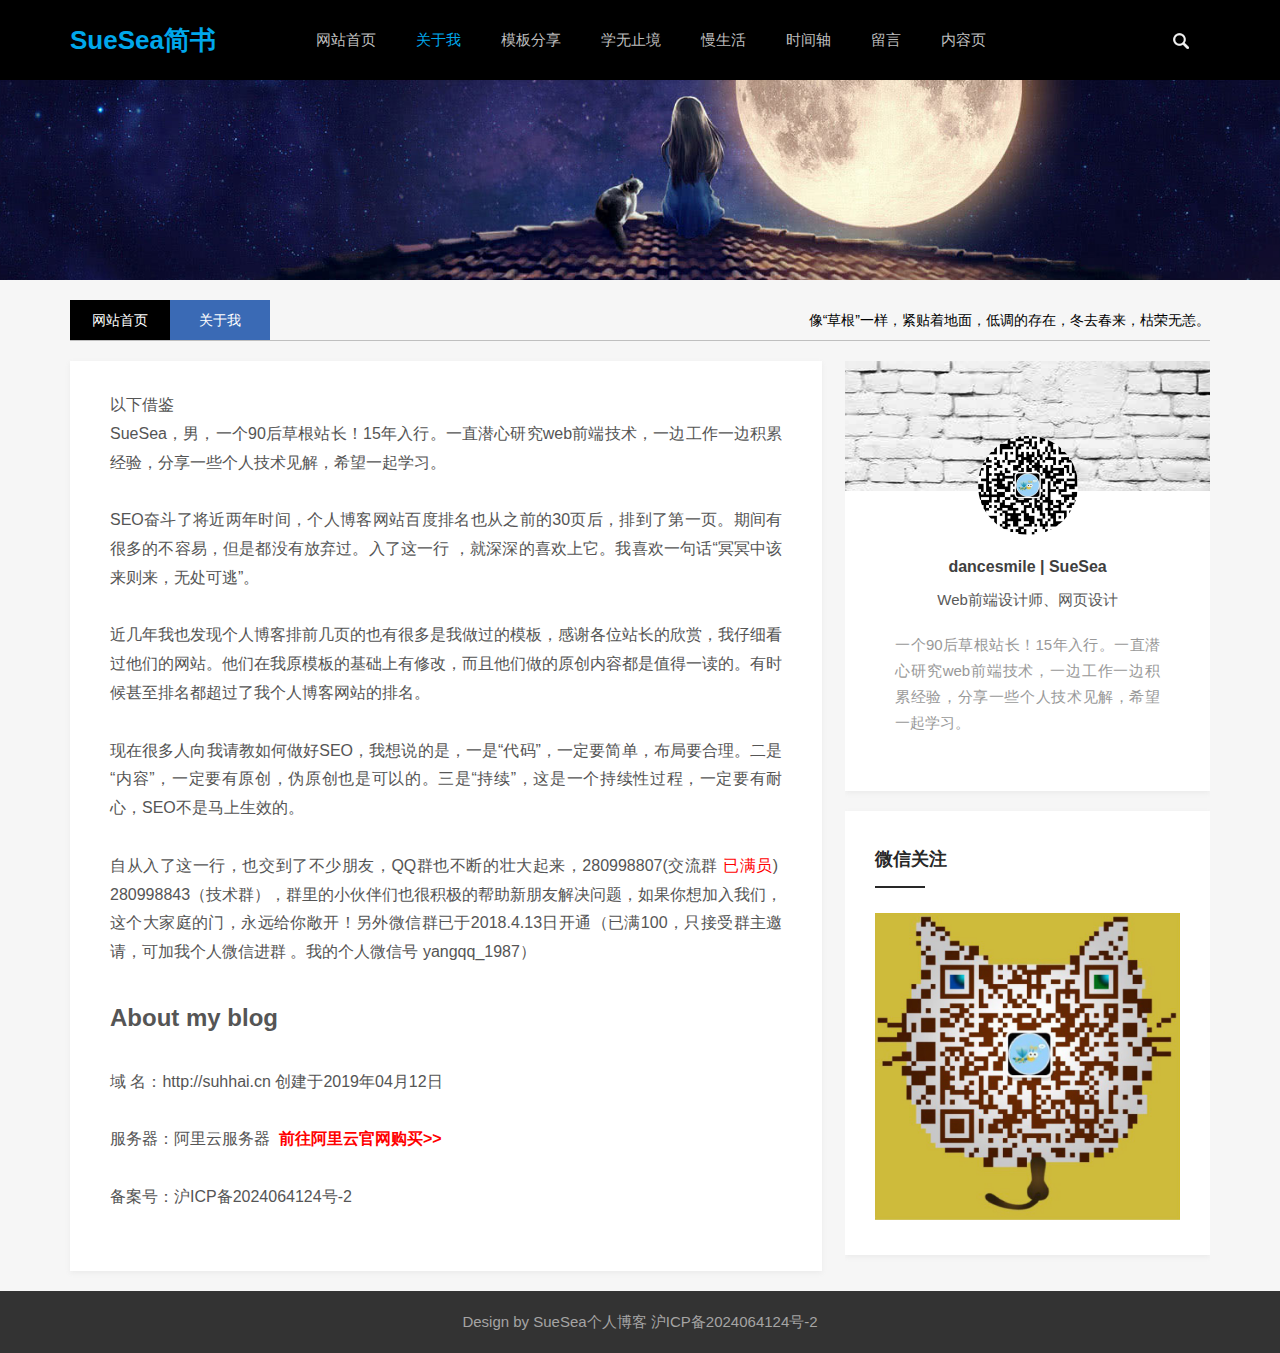
==== commit dafba01f: "SueSea简书" ====
--- a/about.html
+++ b/about.html
@@ -25,7 +25,7 @@
         <!--menu begin-->
         <div class="menu">
             <nav class="nav" id="topnav">
-                <h1 class="logo"><a href="http://suhhai.cn/">SueSea����</a></h1>
+                <h1 class="logo"><a href="https://www.jianshu.com/u/6cd77f90c9e3">SueSea����</a></h1>
                 <li><a href="index.html">��վ��ҳ</a> </li>
                 <li><a href="about.html">������</a> </li>
                 <li><a href="share.html">ģ�����</a>
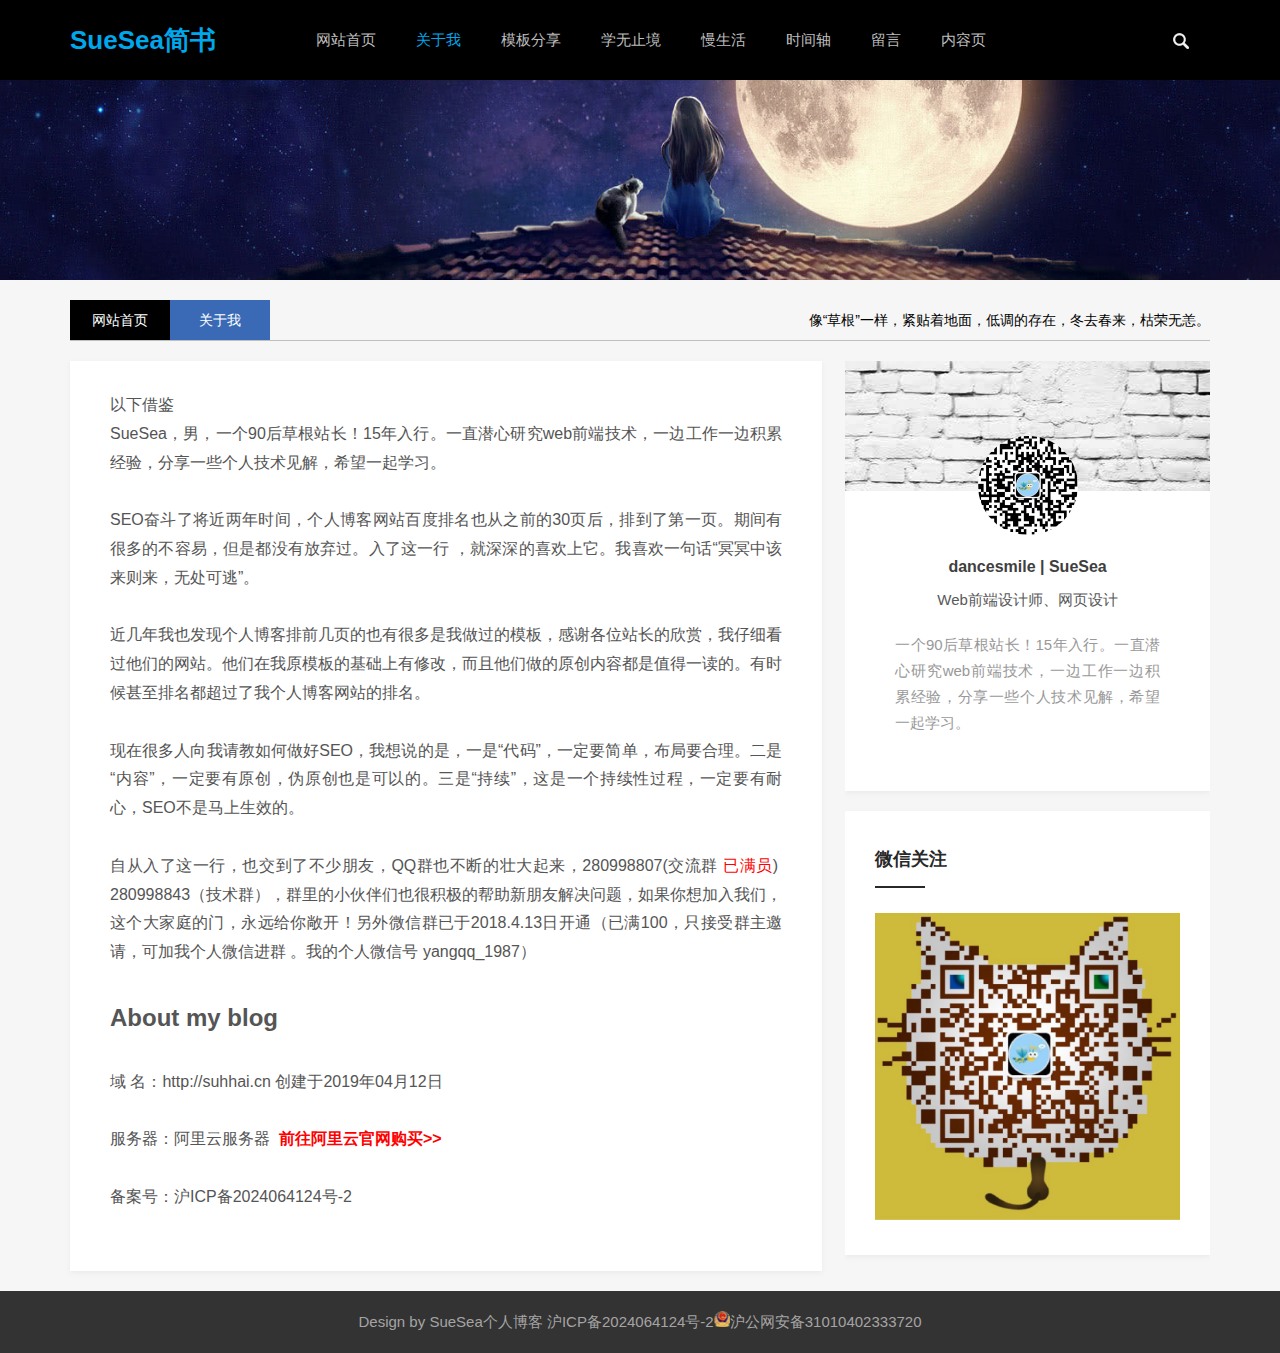
==== commit 83f7c848: "公安备案" ====
--- a/about.html
+++ b/about.html
@@ -159,7 +159,7 @@
     </div>
     <footer>
         <p>Design by <a href="http://suhhai.cn/" target="_blank">SueSea���˲���</a> <a target="_blank"
-                href="https://beian.miit.gov.cn">��ICP��2024064124��-2</a></p>
+                href="https://beian.miit.gov.cn">��ICP��2024064124��-2</a><img src="./images//gongan.png" alt="" class="gongan"><a href="https://beian.mps.gov.cn/#/query/webSearch?code=31010402333720" rel="noreferrer" target="_blank">����������31010402333720</a></p>
     </footer>
     <a href="#" class="cd-top">Top</a>
 </body>
--- a/css/index.css
+++ b/css/index.css
@@ -246,3 +246,4 @@
 .shang_payselect { text-align: center; margin: 0 auto; margin-top: 40px; cursor: pointer; height: 60px; width: 280px; }
 .shang_payselect .pay_item { display: inline-block; margin-right: 10px; float: left; }
 .shang_payselect img { float: left }
+.gongan {width: 16px; height: 16px;display: inline-block;}